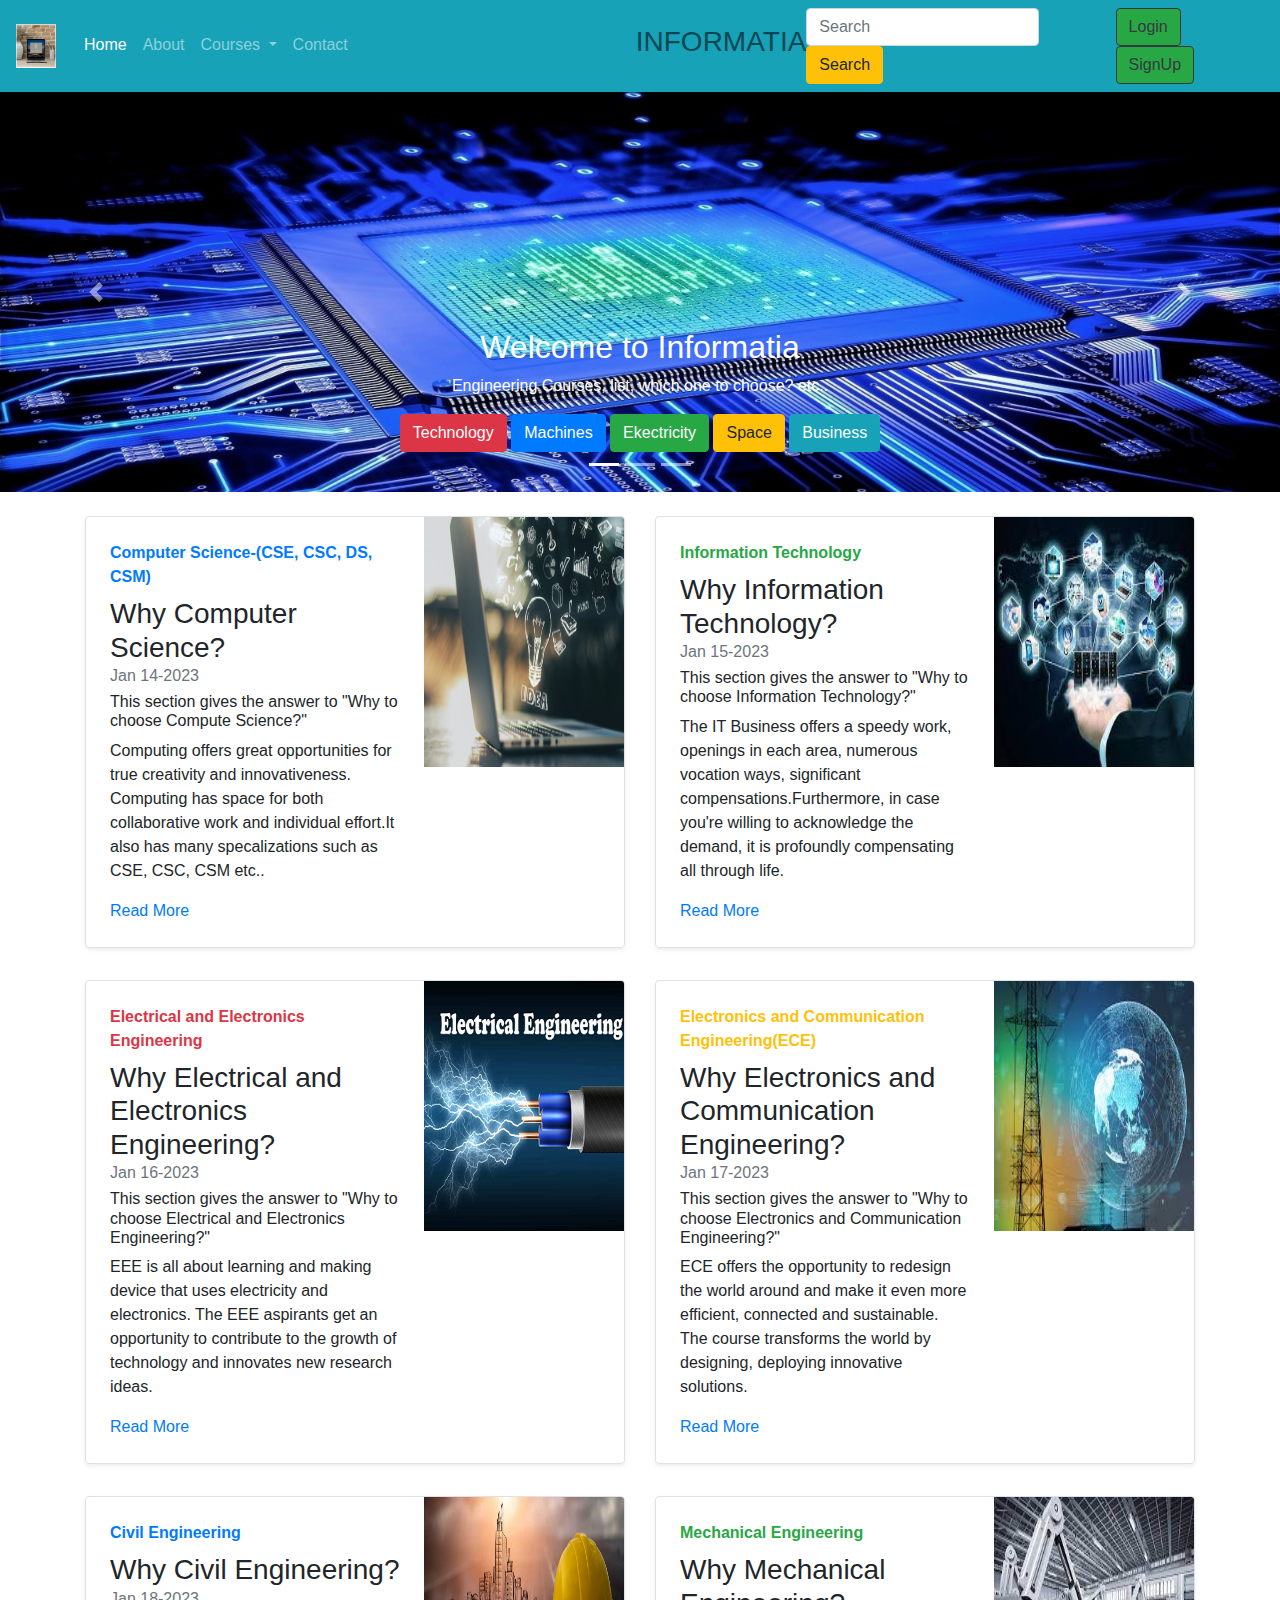
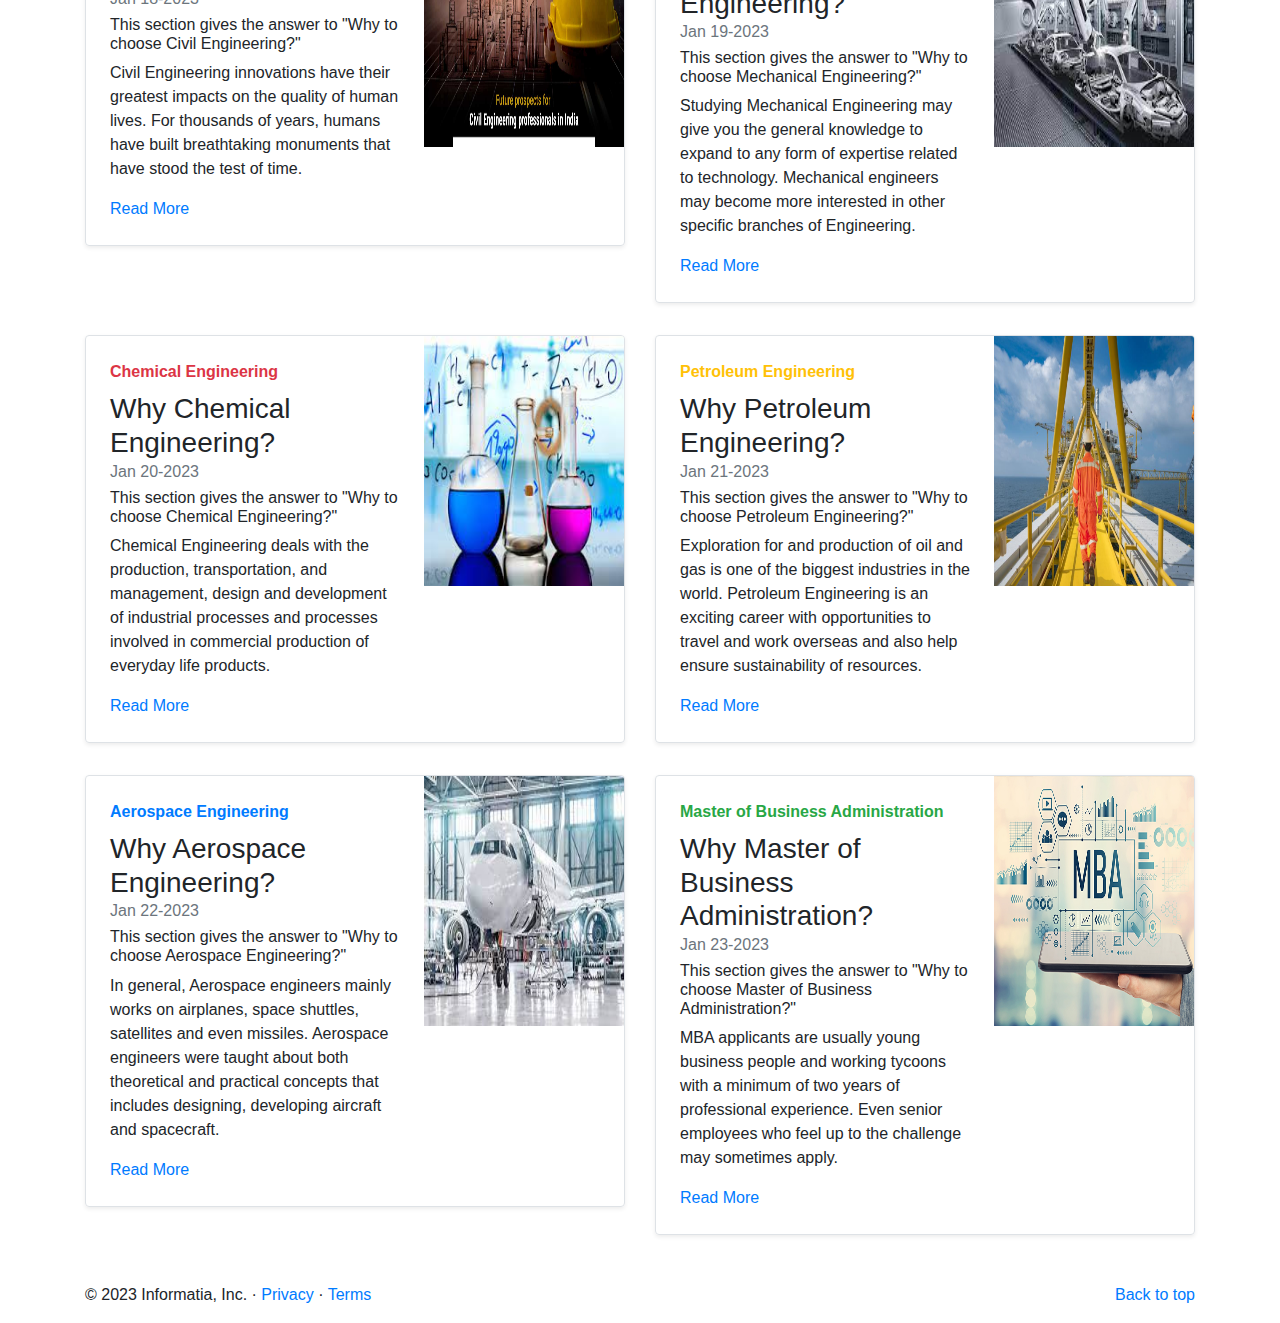
==== index.html @ ac56c9a7 "Initial Commit" ====
<!doctype html>
<html lang="en">
<head>
    <!-- Required meta tags -->
    <meta charset="utf-8">
    <meta name="viewport" content="width=device-width, initial-scale=1, shrink-to-fit=no">
    <meta name="description" content="Welcome to Informatia- A blog for Engineering enthusiasts">
    
    <!-- Bootstrap CSS -->
    <style>
      .yoo{
           margin-left: 280px;
           
           color:#044754;
       }
      .logo{
        margin-right: 20px;
      }
    </style>
    <link rel="stylesheet" href="https://stackpath.bootstrapcdn.com/bootstrap/4.4.1/css/bootstrap.min.css"
        integrity="sha384-Vkoo8x4CGsO3+Hhxv8T/Q5PaXtkKtu6ug5TOeNV6gBiFeWPGFN9MuhOf23Q9Ifjh" crossorigin="anonymous">

    <title>Informatia- Home of Engineers</title>
</head>

<body>
    <nav class="navbar navbar-expand-lg navbar-dark bg-info">
        
        <button class="navbar-toggler" type="button" data-toggle="collapse" data-target="#navbarSupportedContent"
            aria-controls="navbarSupportedContent" aria-expanded="false" aria-label="Toggle navigation">
            <span class="navbar-toggler-icon"></span>
        </button>
        <div class="logo">
          <img src="logo.jpg" width="40px">
      </div>

        <div class="collapse navbar-collapse" id="navbarSupportedContent">
            <ul class="navbar-nav mr-auto">
                <li class="nav-item active">
                    <a class="nav-link" href="/">Home <span class="sr-only">(current)</span></a>
                </li>
                <li class="nav-item">
                    <a class="nav-link" href="/about.html">About</a>
                </li>

                <li class="nav-item dropdown">
                    <a class="nav-link dropdown-toggle" href="#" id="navbarDropdown" role="button"
                        data-toggle="dropdown" aria-haspopup="true" aria-expanded="false">
                        Courses
                    </a>
                    <div class="dropdown-menu" aria-labelledby="navbarDropdown">
                        <a class="dropdown-item" href="#">Computer Science -(CSE, CSC, DS, CSM)</a>
                        <a class="dropdown-item" href="#">Information Technology</a>
                        <a class="dropdown-item" href="#">Electrical and Electronics Engineering</a>
                        <a class="dropdown-item" href="#">Electronics and Communication Engineering</a>
                        <a class="dropdown-item" href="#">Civil Engineering</a>
                        <a class="dropdown-item" href="#">Mechanical Engineering</a>
                        <a class="dropdown-item" href="#">Chemical Engineering</a>
                        <a class="dropdown-item" href="#">Petroleum Engineering</a>
                        <a class="dropdown-item" href="#">Aerospace Engineering</a>
                        <a class="dropdown-item" href="#">Master of Business Administration</a>
                        <div class="dropdown-divider"></div>
                        <a class="dropdown-item" href="#">Choose any one</a>
                        <a class="dropdown-item" href="#">Support Us</a>
                    </div>
                </li>
                <li class="nav-item">
                    <a class="nav-link" href="/contact.html">Contact</a>
                </li>
                <h3 class="yoo">  INFORMATIA</h3>


            </ul>
            <form class="form-inline my-2 my-lg-0">
                <input class="form-control mr-sm-2" type="search" placeholder="Search" aria-label="Search">
                <button class="btn btn-warning btn-outline-DARK my-2 my-sm-0" type="submit">Search</button>
            </form>
            <div class="mx-2">
                <button class="btn btn-success btn-outline-dark" data-toggle="modal" data-target="#loginModal">Login</button>
                <button class="btn btn-success btn-outline-dark" data-toggle="modal" data-target="#signupModal">SignUp</button>
            </div>
        </div>
    </nav>

 
  
  <!-- Login Modal -->
  <div class="modal fade" id="loginModal" tabindex="-1" role="dialog" aria-labelledby="loginModalLabel" aria-hidden="true">
    <div class="modal-dialog" role="document">
      <div class="modal-content">
        <div class="modal-header">
          <h5 class="modal-title" id="exampleModalLabel">Login to Informatia</h5>
          <button type="button" class="close" data-dismiss="modal" aria-label="Close">
            <span aria-hidden="true">&times;</span>
          </button>
        </div>
        <div class="modal-body">
            <form>
                <div class="form-group">
                  <label for="exampleInputEmail1">Email address</label>
                  <input type="email" class="form-control" id="exampleInputEmail1" aria-describedby="emailHelp">
                  <small id="emailHelp" class="form-text text-muted">We'll never share your email with anyone else.</small>
                </div>
                <div class="form-group">
                  <label for="exampleInputPassword1">Password</label>
                  <input type="password" class="form-control" id="exampleInputPassword1">
                </div>
                <div class="form-group form-check">
                  <input type="checkbox" class="form-check-input" id="exampleCheck1">
                  <label class="form-check-label" for="exampleCheck1">Check me out</label>
                </div>
                <button type="submit" class="btn btn-warning btn-outline-DARK">Login</button>
              </form>
        </div>
        <div class="modal-footer">
          <button type="button" class="btn btn-success btn-outline-dark" data-dismiss="modal">Close</button> 
        </div>
      </div>
    </div>
  </div>
 
  
  <!-- Sign Up Modal -->
  <div class="modal fade" id="signupModal" tabindex="-1" role="dialog" aria-labelledby="signupModalLabel" aria-hidden="true">
    <div class="modal-dialog" role="document">
      <div class="modal-content">
        <div class="modal-header">
          <h5 class="modal-title" id="exampleModalLabel">Get an Informatia Account</h5>
          <button type="button" class="close" data-dismiss="modal" aria-label="Close">
            <span aria-hidden="true">&times;</span>
          </button>
        </div>
        <div class="modal-body">
            <form>
                <div class="form-group">
                  <label for="exampleInputEmail1">Email address</label>
                  <input type="email" class="form-control" id="exampleInputEmail1" aria-describedby="emailHelp">
                  <small id="emailHelp" class="form-text text-muted">We'll never share your email with anyone else.</small>
                </div>
                <div class="form-group">
                  <label for="exampleInputPassword1">Password</label>
                  <input type="password" class="form-control" id="exampleInputPassword1">
                </div>
                <div class="form-group">
                  <label for="cexampleInputPassword1">Confirm Password</label>
                  <input type="password" class="form-control" id="cexampleInputPassword1">
                </div>
                 
                <button type="submit" class="btn btn-warning btn-outline-DARK">Create Account</button>
              </form>
        </div>
        <div class="modal-footer">
          <button type="button" class="btn btn-success btn-outline-dark" data-dismiss="modal">Close</button> 
        </div>
      </div>
    </div>
  </div>

    <div id="carouselExampleCaptions" class="carousel slide carousel-fade" data-ride="carousel">
        <ol class="carousel-indicators">
            <li data-target="#carouselExampleCaptions" data-slide-to="0" class="active"></li>
            <li data-target="#carouselExampleCaptions" data-slide-to="1"></li>
            <li data-target="#carouselExampleCaptions" data-slide-to="2"></li>
        </ol>
        <div class="carousel-inner">
            <div class="carousel-item active">
                <img src="1.jpg" class="d-block w-100" alt="...">
                <div class="carousel-caption d-none d-md-block">
                    <h2>Welcome to Informatia</h2>
                    <p>Engineering Courses, list, which one to choose? etc..</p>
                    <button class="btn btn-danger">Technology</button>
                    <button class="btn btn-primary">Machines</button>
                    <button class="btn btn-success">Ekectricity</button>
                    <button type="button" class="btn btn-warning">Space</button>
                    
                    <button type="button" class="btn btn-info">Business</button>
                </div>
            </div>
            <div class="carousel-item">
                <img src="2.jpg" class="d-block w-100" alt="...">
                <div class="carousel-caption d-none d-md-block">
                    <h2>The Best Engineering Blog</h2>
                    <p>Engineering Courses, list, which one to choose? etc..</p>
                    <button class="btn btn-danger">Technology</button>
                    <button class="btn btn-primary">Machines</button>
                    <button class="btn btn-success">Electricity</button>
                    <button type="button" class="btn btn-warning">Space</button>
                    
                    <button type="button" class="btn btn-info">Business</button>
                </div>
            </div>
            <div class="carousel-item">
                <img src="3.jpg" class="d-block w-100" alt="...">
                <div class="carousel-caption d-none d-md-block">
                    <h2>Award winning Blog</h2>
                    <p>Engineering Courses, list, which one to choose? etc..</p>
                    <button class="btn btn-danger">Technology</button>
                    <button class="btn btn-primary">Machines</button>
                    <button class="btn btn-success">Electricity</button>
                    <button type="button" class="btn btn-warning">Space</button>
                    
                    <button type="button" class="btn btn-info">Business</button>
                    
                </div>
            </div>
            <div class="carousel-item">
              <img src="4.jpg" class="d-block w-100" alt="...">
              <div class="carousel-caption d-none d-md-block">
                  <h2>Home for upcoming Engineers</h2>
                  <p>Engineering Courses, list, which one to choose? etc..</p>
                  <button class="btn btn-danger">Technology</button>
                  <button class="btn btn-primary">Machines</button>
                  <button class="btn btn-success">Electricity</button>
                  <button type="button" class="btn btn-warning">Space</button>
                  
                  <button type="button" class="btn btn-info">Business</button>

              </div>
          </div>
          <div class="carousel-item">
            <img src="7.jpg" class="d-block w-100" alt="...">
            <div class="carousel-caption d-none d-md-block">
                <h2>Home for upcoming Engineers</h2>
                <p>Engineering Courses, list, which one to choose? etc..</p>
                <button class="btn btn-danger">Technology</button>
                <button class="btn btn-primary">Machines</button>
                <button class="btn btn-success">Electricity</button>
                <button type="button" class="btn btn-warning">Space</button>
                
                <button type="button" class="btn btn-info">Business</button>

            </div>
        </div>
          <div class="carousel-item">
            <img src="6.jpg" class="d-block w-100" alt="...">
            <div class="carousel-caption d-none d-md-block">
                <h2>Come here and gain knowledge</h2>
                <p>Engineering Courses, list, which one to choose? etc..</p>
                <button class="btn btn-danger">Technology</button>
                <button class="btn btn-primary">Machines</button>
                <button class="btn btn-success">Electricity</button>
                <button type="button" class="btn btn-warning">Space</button>
                
                <button type="button" class="btn btn-info">Business</button>

            </div>
        </div>
        <div class="carousel-item">
          <img src="5.jpg" class="d-block w-100" alt="...">
          <div class="carousel-caption d-none d-md-block">
              <h2>Efficient Blog</h2>
              <p>Engineering Courses, list, which one to choose? etc..</p>
              <button class="btn btn-danger">Technology</button>
              <button class="btn btn-primary">Machines</button>
              <button class="btn btn-success">Electricity</button>
              <button type="button" class="btn btn-warning">Space</button>
              
              <button type="button" class="btn btn-info">Business</button>

          </div>
      </div>
        </div>
        <a class="carousel-control-prev" href="#carouselExampleCaptions" role="button" data-slide="prev">
            <span class="carousel-control-prev-icon" aria-hidden="true"></span>
            <span class="sr-only">Previous</span>
        </a>
        <a class="carousel-control-next" href="#carouselExampleCaptions" role="button" data-slide="next">
            <span class="carousel-control-next-icon" aria-hidden="true"></span>
            <span class="sr-only">Next</span>
        </a>
    </div>

    <div class="container my-4">
        <div class="row mb-2">
            <div class="col-md-6">
              <div class="row no-gutters border rounded overflow-hidden flex-md-row mb-4 shadow-sm h-md-250 position-relative">
                <div class="col p-4 d-flex flex-column position-static">
                  <strong class="d-inline-block mb-2 text-primary">Computer Science-(CSE, CSC, DS, CSM)</strong>
                  <h3 class="mb-0">Why Computer Science? </h3>
                  <div class="mb-1 text-muted">Jan 14-2023</div>
                  <p class="card-text mb-auto"><h6> This section gives the answer to "Why to choose Compute Science?"</h6> Computing offers great opportunities for true creativity and innovativeness. Computing has space for both collaborative work and individual effort.It also has many specalizations such as CSE, CSC, CSM etc.. </p>
                  <a href="#" class="stretched-link">Read More</a>
                </div>
                <div class="col-auto d-none d-lg-block">
                  <img class="bd-placeholder-img" width="200" height="250" src="thumb1.jpg" alt="">
                </div>
              </div>
            </div>
            <div class="col-md-6">
              <div class="row no-gutters border rounded overflow-hidden flex-md-row mb-4 shadow-sm h-md-250 position-relative">
                <div class="col p-4 d-flex flex-column position-static">
                  <strong class="d-inline-block mb-2 text-success">Information Technology</strong>
                  <h3 class="mb-0">Why Information Technology? </h3>
                  <div class="mb-1 text-muted">Jan 15-2023</div>
                  <p class="mb-auto"><h6> This section gives the answer to "Why to choose Information Technology?"</h6>The IT Business offers a speedy work, openings in each area, numerous vocation ways, significant compensations.Furthermore, in case you're willing to acknowledge the demand, it is profoundly compensating all through life.</p>
                  <a href="#" class="stretched-link">Read More</a>
                </div>
                <div class="col-auto d-none d-lg-block">
                    <img class="bd-placeholder-img" width="200" height="250" src="thumb2.jpg" alt="">

                </div>
              </div>
            </div>
          </div>
        <div class="row mb-2">
            <div class="col-md-6">
              <div class="row no-gutters border rounded overflow-hidden flex-md-row mb-4 shadow-sm h-md-250 position-relative">
                <div class="col p-4 d-flex flex-column position-static">
                  <strong class="d-inline-block mb-2 text-danger">Electrical and Electronics Engineering</strong>
                  <h3 class="mb-0">Why Electrical and Electronics Engineering? </h3>
                  <div class="mb-1 text-muted">Jan 16-2023</div>
                  <p class="card-text mb-auto"><h6> This section gives the answer to "Why to choose Electrical and Electronics Engineering?"</h6>EEE is all about learning and making device that uses electricity and electronics. The EEE aspirants get an opportunity to contribute to the growth of technology and innovates new research ideas.</p>
                  <a href="#" class="stretched-link">Read More</a>
                </div>
                <div class="col-auto d-none d-lg-block">
                  <img class="bd-placeholder-img" width="200" height="250" src="thumb3.jpg" alt="">
                </div>
              </div>
            </div>
            <div class="col-md-6">
              <div class="row no-gutters border rounded overflow-hidden flex-md-row mb-4 shadow-sm h-md-250 position-relative">
                <div class="col p-4 d-flex flex-column position-static">
                  <strong class="d-inline-block mb-2 text-warning">Electronics and Communication Engineering(ECE)</strong>
                  <h3 class="mb-0">Why Electronics and Communication Engineering?</h3>
                  <div class="mb-1 text-muted">Jan 17-2023</div>
                  <p class="mb-auto"><h6> This section gives the answer to "Why to choose Electronics and Communication Engineering?"</h6>ECE offers the opportunity to redesign the world around and make it even more efficient, connected and sustainable. The course transforms the world by designing, deploying innovative solutions.</p>
                  <a href="#" class="stretched-link">Read More</a>
                </div>
                <div class="col-auto d-none d-lg-block">
                    <img class="bd-placeholder-img" width="200" height="250" src="thumb4.jpg" alt="">

                </div>
              </div>
            </div>
          </div>
          <div class="row mb-2">
            <div class="col-md-6">
              <div class="row no-gutters border rounded overflow-hidden flex-md-row mb-4 shadow-sm h-md-250 position-relative">
                <div class="col p-4 d-flex flex-column position-static">
                  <strong class="d-inline-block mb-2 text-primary">Civil Engineering</strong>
                  <h3 class="mb-0">Why Civil Engineering? </h3>
                  <div class="mb-1 text-muted">Jan 18-2023</div>
                  <p class="card-text mb-auto"><h6> This section gives the answer to "Why to choose Civil Engineering?"</h6>Civil Engineering innovations have their greatest impacts on the quality of human lives. For thousands of years, humans have built breathtaking monuments that have stood the test of time. </p>
                  <a href="#" class="stretched-link">Read More</a>
                </div>
                <div class="col-auto d-none d-lg-block">
                  <img class="bd-placeholder-img" width="200" height="250" src="thumb5.jpg" alt="">
                </div>
              </div>
            </div>
            <div class="col-md-6">
              <div class="row no-gutters border rounded overflow-hidden flex-md-row mb-4 shadow-sm h-md-250 position-relative">
                <div class="col p-4 d-flex flex-column position-static">
                  <strong class="d-inline-block mb-2 text-success">Mechanical Engineering</strong>
                  <h3 class="mb-0">Why Mechanical Engineering?</h3>
                  <div class="mb-1 text-muted">Jan 19-2023</div>
                  <p class="mb-auto"><h6> This section gives the answer to "Why to choose Mechanical Engineering?"</h6>Studying Mechanical Engineering may give you the general knowledge to expand to any form of expertise related to technology. Mechanical engineers may become more interested in other specific branches of Engineering.</p>
                  <a href="#" class="stretched-link">Read More</a>
                </div>
                <div class="col-auto d-none d-lg-block">
                    <img class="bd-placeholder-img" width="200" height="250" src="thumb6.jpg" alt="">

                </div>
              </div>
            </div>
          </div>
          <div class="row mb-2">
            <div class="col-md-6">
              <div class="row no-gutters border rounded overflow-hidden flex-md-row mb-4 shadow-sm h-md-250 position-relative">
                <div class="col p-4 d-flex flex-column position-static">
                  <strong class="d-inline-block mb-2 text-danger">Chemical Engineering</strong>
                  <h3 class="mb-0">Why Chemical Engineering? </h3>
                  <div class="mb-1 text-muted">Jan 20-2023</div>
                  <p class="card-text mb-auto"><h6> This section gives the answer to "Why to choose Chemical Engineering?"</h6>Chemical Engineering deals with the production, transportation, and management, design and development of industrial processes and processes involved in commercial production of everyday life products.</p>
                  <a href="#" class="stretched-link">Read More</a>
                </div>
                <div class="col-auto d-none d-lg-block">
                  <img class="bd-placeholder-img" width="200" height="250" src="thumb7.jpg" alt="">
                </div>
              </div>
            </div>
            <div class="col-md-6">
              <div class="row no-gutters border rounded overflow-hidden flex-md-row mb-4 shadow-sm h-md-250 position-relative">
                <div class="col p-4 d-flex flex-column position-static">
                  <strong class="d-inline-block mb-2 text-warning">Petroleum Engineering</strong>
                  <h3 class="mb-0">Why Petroleum Engineering?</h3>
                  <div class="mb-1 text-muted">Jan 21-2023</div>
                  <p class="mb-auto"><h6> This section gives the answer to "Why to choose Petroleum Engineering?"</h6>Exploration for and production of oil and gas is one of the biggest industries in the world. Petroleum Engineering is an exciting career with opportunities to travel and work overseas and also help ensure sustainability of resources.</p>
                  <a href="#" class="stretched-link">Read More</a>
                </div>
                <div class="col-auto d-none d-lg-block">
                    <img class="bd-placeholder-img" width="200" height="250" src="thumb8.jpg" alt="">

                </div>
              </div>
            </div>
          </div>
          <div class="row mb-2">
            <div class="col-md-6">
              <div class="row no-gutters border rounded overflow-hidden flex-md-row mb-4 shadow-sm h-md-250 position-relative">
                <div class="col p-4 d-flex flex-column position-static">
                  <strong class="d-inline-block mb-2 text-primary">Aerospace Engineering</strong>
                  <h3 class="mb-0">Why Aerospace Engineering? </h3>
                  <div class="mb-1 text-muted">Jan 22-2023</div>
                  <p class="card-text mb-auto"><h6> This section gives the answer to "Why to choose Aerospace Engineering?"</h6>In general, Aerospace engineers mainly works on airplanes, space shuttles, satellites and even missiles. Aerospace engineers were taught about both theoretical and practical concepts that includes designing, developing aircraft and spacecraft.</p>
                  <a href="#" class="stretched-link">Read More</a>
                </div>
                <div class="col-auto d-none d-lg-block">
                  <img class="bd-placeholder-img" width="200" height="250" src="thumb9.jpg" alt="">
                </div>
              </div>
            </div>
            <div class="col-md-6">
              <div class="row no-gutters border rounded overflow-hidden flex-md-row mb-4 shadow-sm h-md-250 position-relative">
                <div class="col p-4 d-flex flex-column position-static">
                  <strong class="d-inline-block mb-2 text-success">Master of Business Administration</strong>
                  <h3 class="mb-0">Why Master of Business Administration?</h3>
                  <div class="mb-1 text-muted">Jan 23-2023</div>
                  <p class="mb-auto"><h6> This section gives the answer to "Why to choose Master of Business Administration?"</h6>MBA applicants are usually young business people and working tycoons with a minimum of two years of professional experience. Even senior employees who feel up to the challenge may sometimes apply.</p>
                  <a href="#" class="stretched-link">Read More</a>
                </div>
                <div class="col-auto d-none d-lg-block">
                    <img class="bd-placeholder-img" width="200" height="250" src="thumb10.jpg" alt="">

                </div>
              </div>
            </div>
          </div>
          
    </div>
    <footer class="container">
        <p class="float-right"><a href="#">Back to top</a></p>
        <p>© 2023 Informatia, Inc. · <a href="#">Privacy</a> · <a href="#">Terms</a></p>
      </footer>
    <!-- Optional JavaScript -->
    <!-- jQuery first, then Popper.js, then Bootstrap JS -->
    <script src="https://code.jquery.com/jquery-3.4.1.slim.min.js"
        integrity="sha384-J6qa4849blE2+poT4WnyKhv5vZF5SrPo0iEjwBvKU7imGFAV0wwj1yYfoRSJoZ+n"
        crossorigin="anonymous"></script>
    <script src="https://cdn.jsdelivr.net/npm/popper.js@1.16.0/dist/umd/popper.min.js"
        integrity="sha384-Q6E9RHvbIyZFJoft+2mJbHaEWldlvI9IOYy5n3zV9zzTtmI3UksdQRVvoxMfooAo"
        crossorigin="anonymous"></script>
    <script src="https://stackpath.bootstrapcdn.com/bootstrap/4.4.1/js/bootstrap.min.js"
        integrity="sha384-wfSDF2E50Y2D1uUdj0O3uMBJnjuUD4Ih7YwaYd1iqfktj0Uod8GCExl3Og8ifwB6"
        crossorigin="anonymous"></script>
</body>
</html>
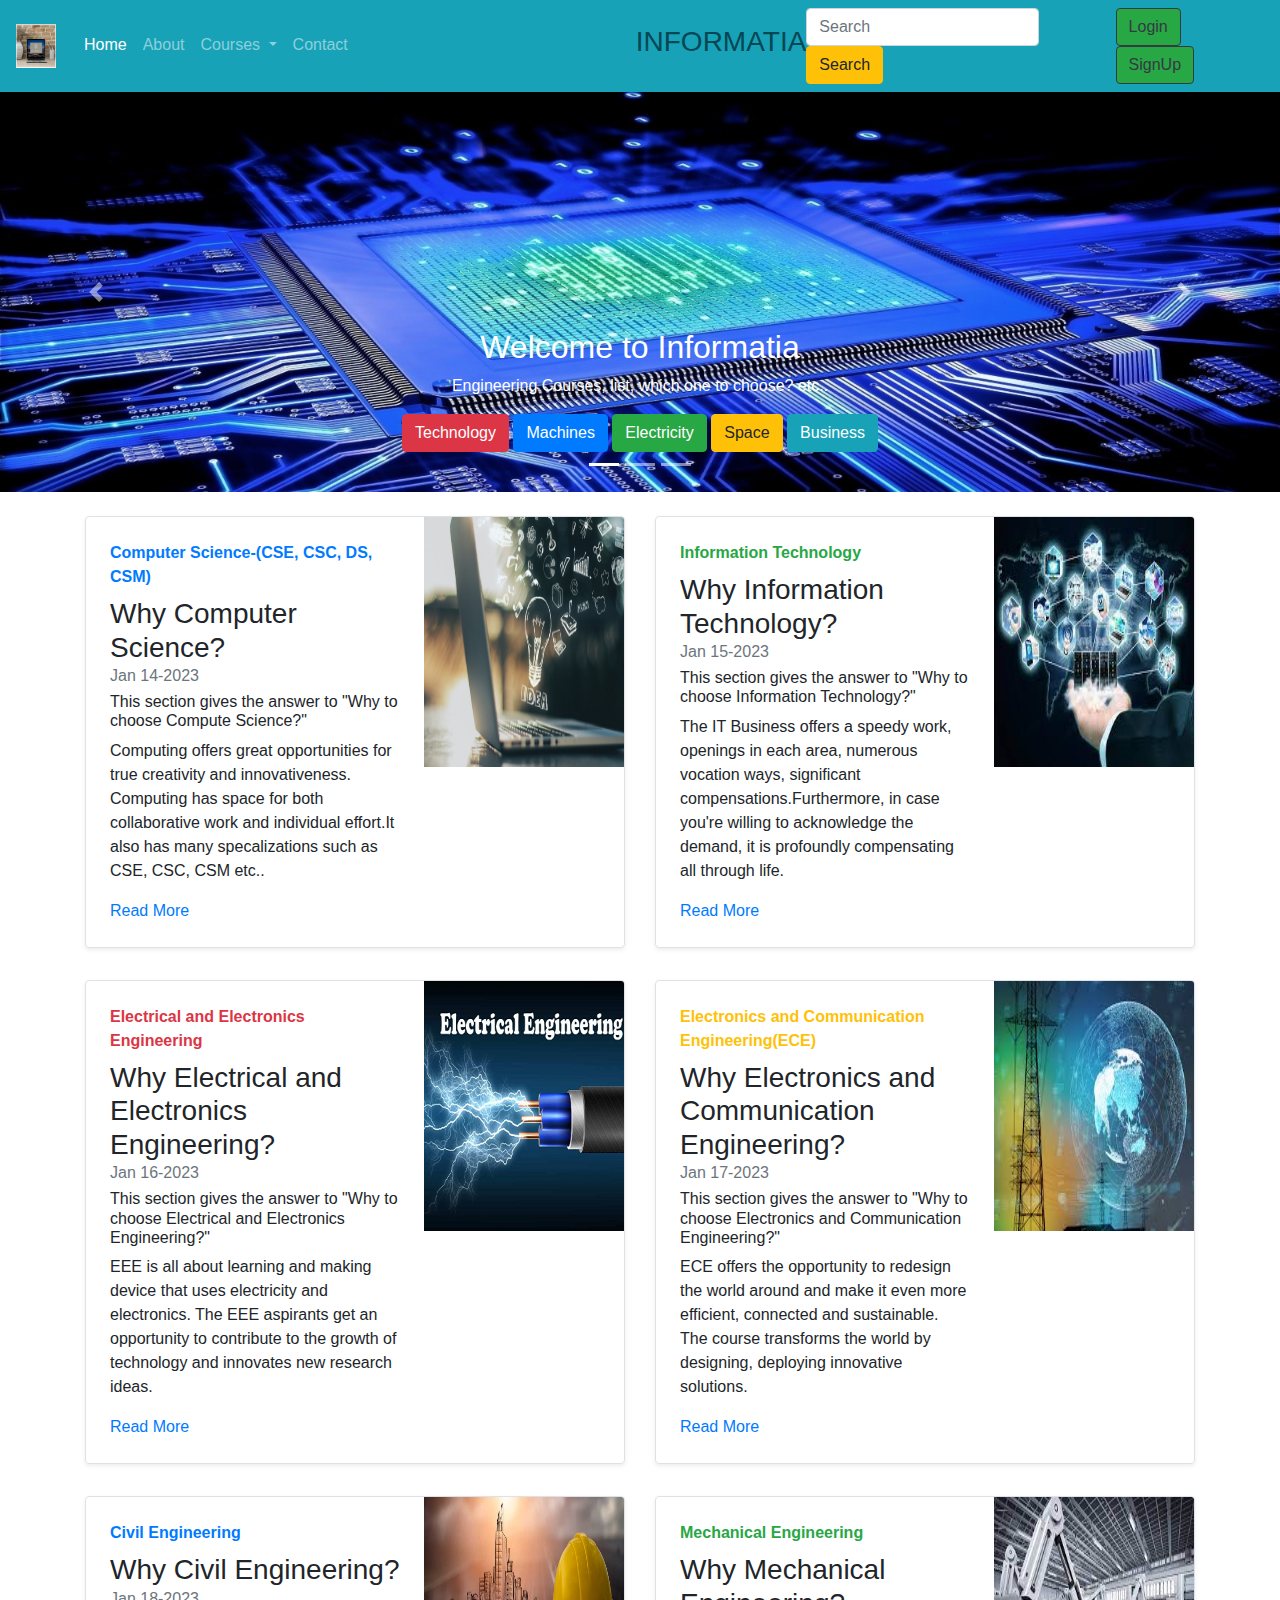
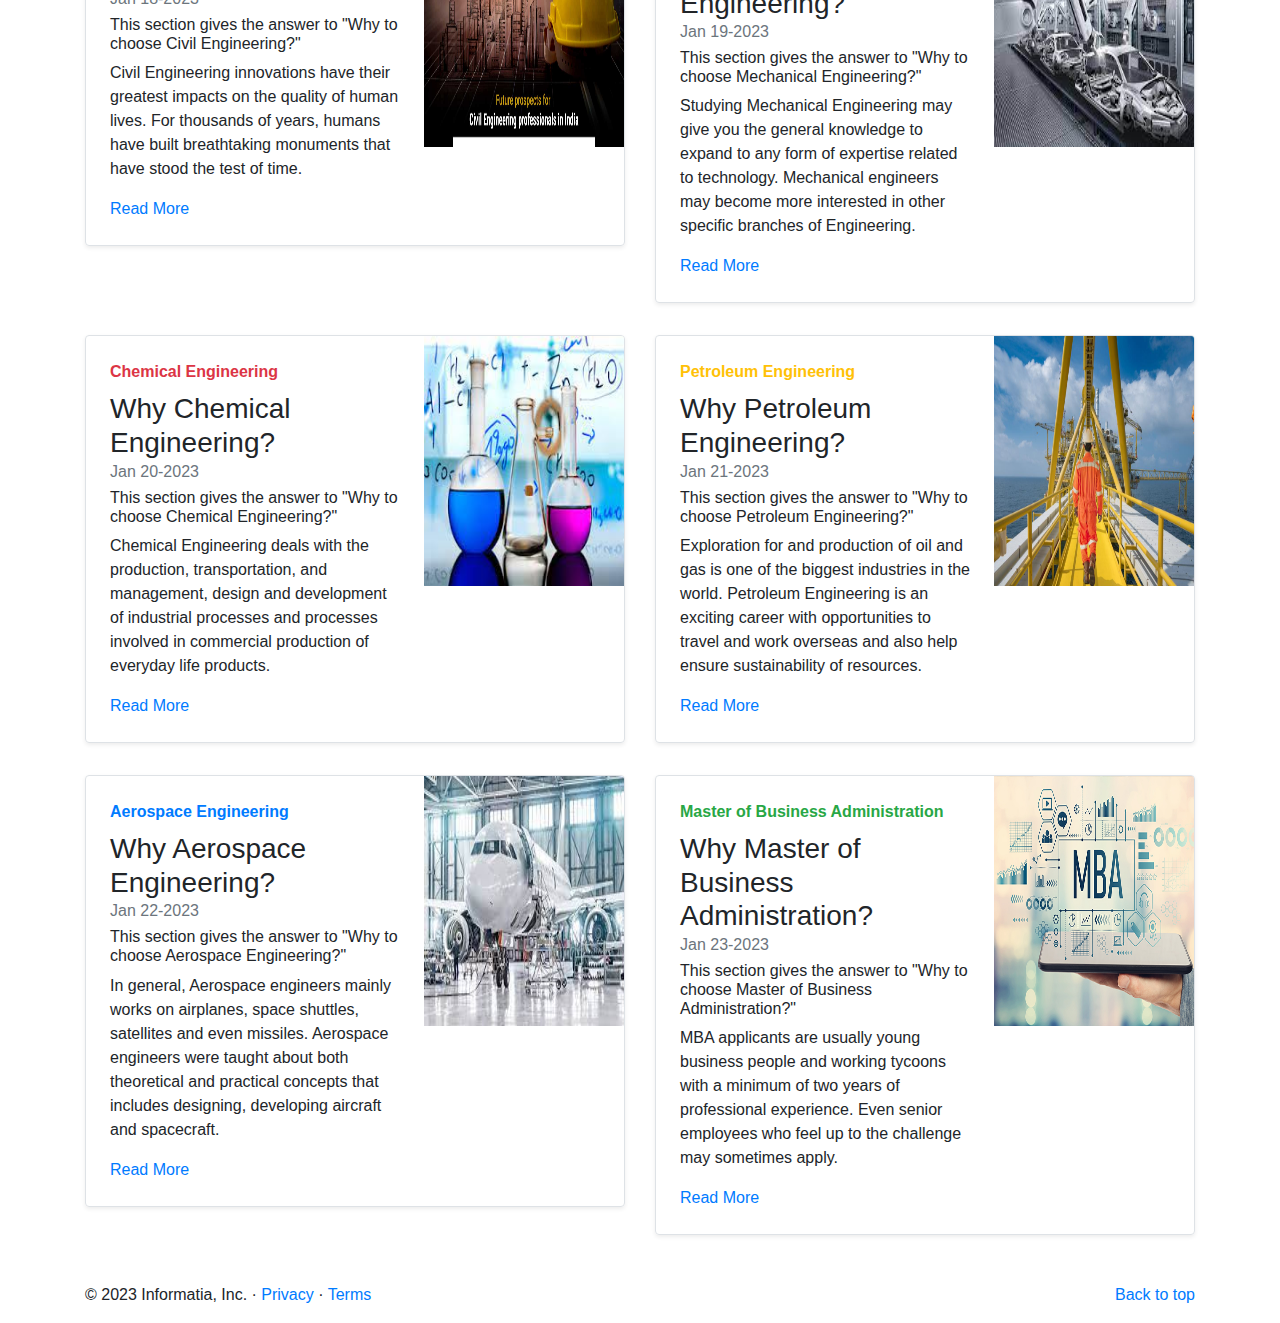
==== commit 3809017d: "Update index.html" ====
--- a/index.html
+++ b/index.html
@@ -37,10 +37,10 @@
         <div class="collapse navbar-collapse" id="navbarSupportedContent">
             <ul class="navbar-nav mr-auto">
                 <li class="nav-item active">
-                    <a class="nav-link" href="/">Home <span class="sr-only">(current)</span></a>
+                    <a class="nav-link" href="/Informatia">Home <span class="sr-only">(current)</span></a>
                 </li>
                 <li class="nav-item">
-                    <a class="nav-link" href="/about.html">About</a>
+                    <a class="nav-link" href="/Informatia/about.html">About</a>
                 </li>
 
                 <li class="nav-item dropdown">
@@ -65,7 +65,7 @@
                     </div>
                 </li>
                 <li class="nav-item">
-                    <a class="nav-link" href="/contact.html">Contact</a>
+                    <a class="nav-link" href="/Informatia/contact.html">Contact</a>
                 </li>
                 <h3 class="yoo">  INFORMATIA</h3>
 
@@ -170,7 +170,7 @@
                     <p>Engineering Courses, list, which one to choose? etc..</p>
                     <button class="btn btn-danger">Technology</button>
                     <button class="btn btn-primary">Machines</button>
-                    <button class="btn btn-success">Ekectricity</button>
+                    <button class="btn btn-success">Electricity</button>
                     <button type="button" class="btn btn-warning">Space</button>
                     
                     <button type="button" class="btn btn-info">Business</button>
@@ -444,4 +444,4 @@
         integrity="sha384-wfSDF2E50Y2D1uUdj0O3uMBJnjuUD4Ih7YwaYd1iqfktj0Uod8GCExl3Og8ifwB6"
         crossorigin="anonymous"></script>
 </body>
-</html>+</html>
